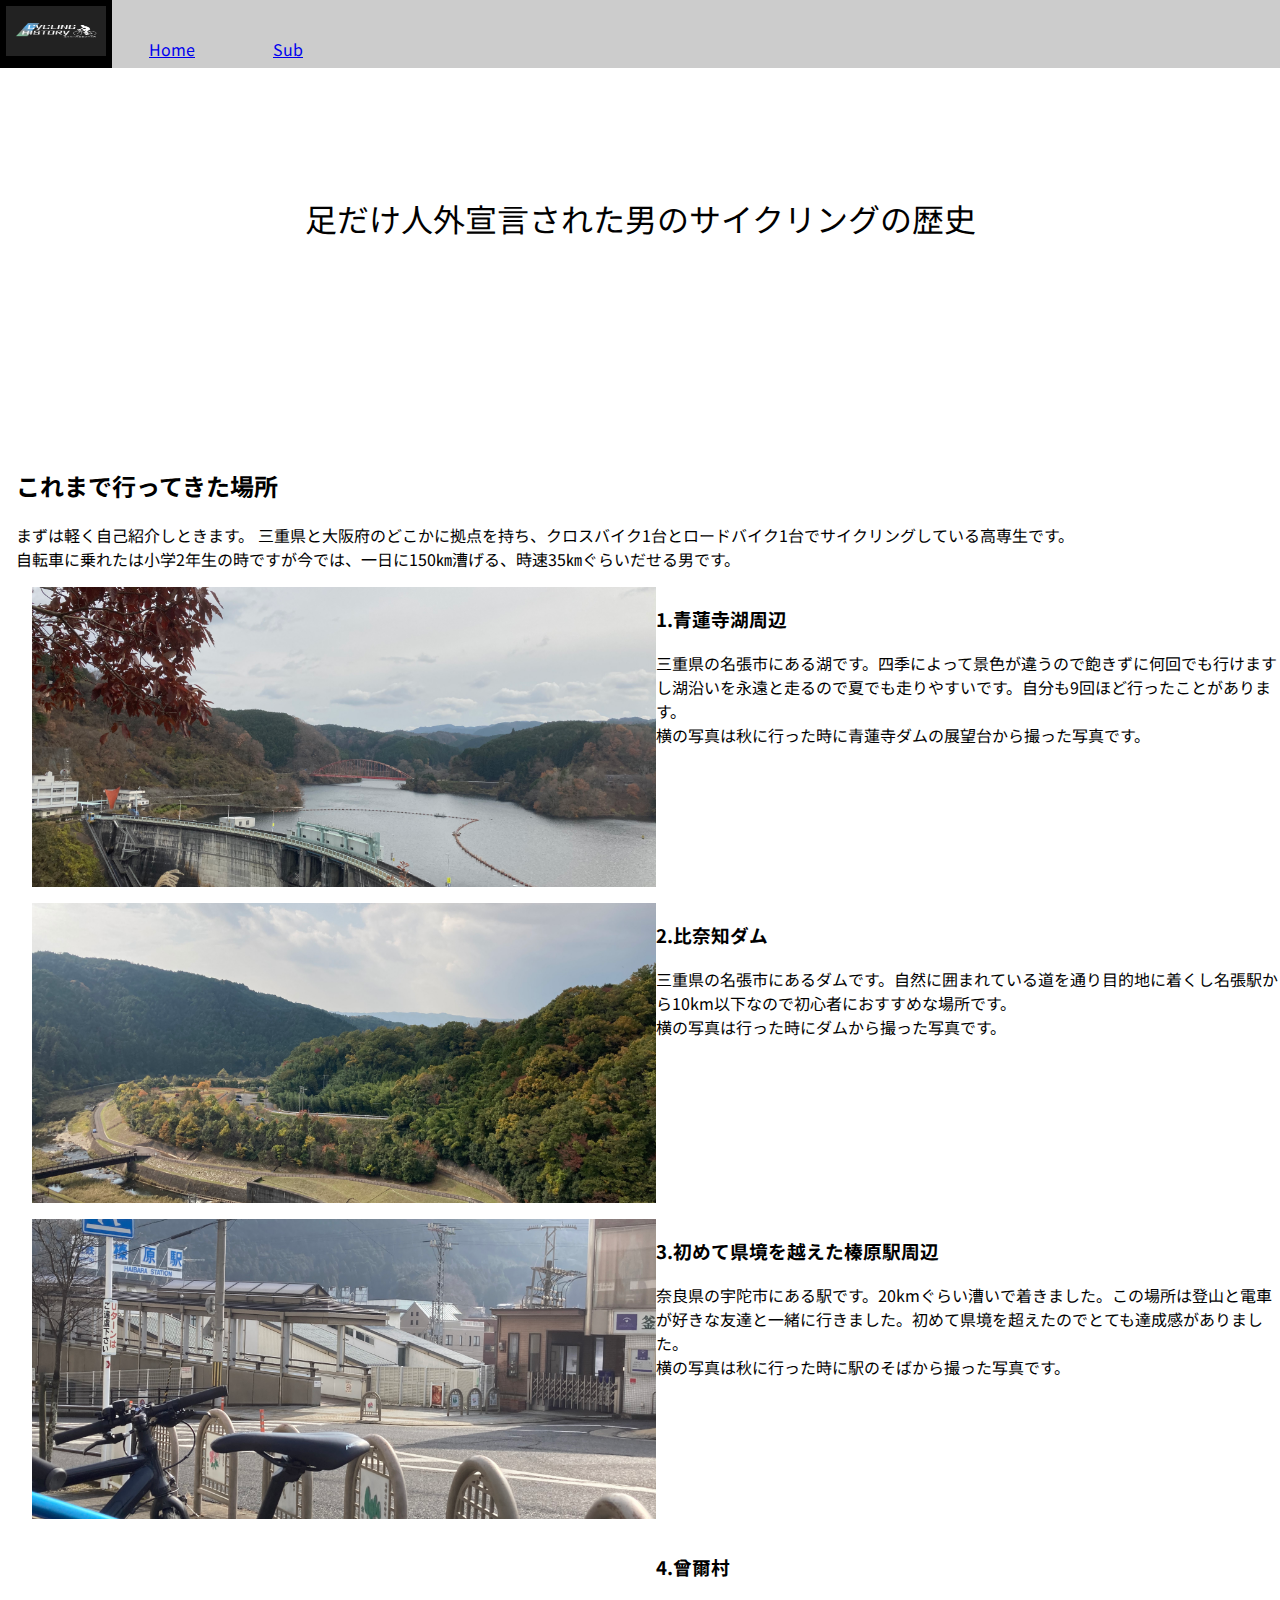
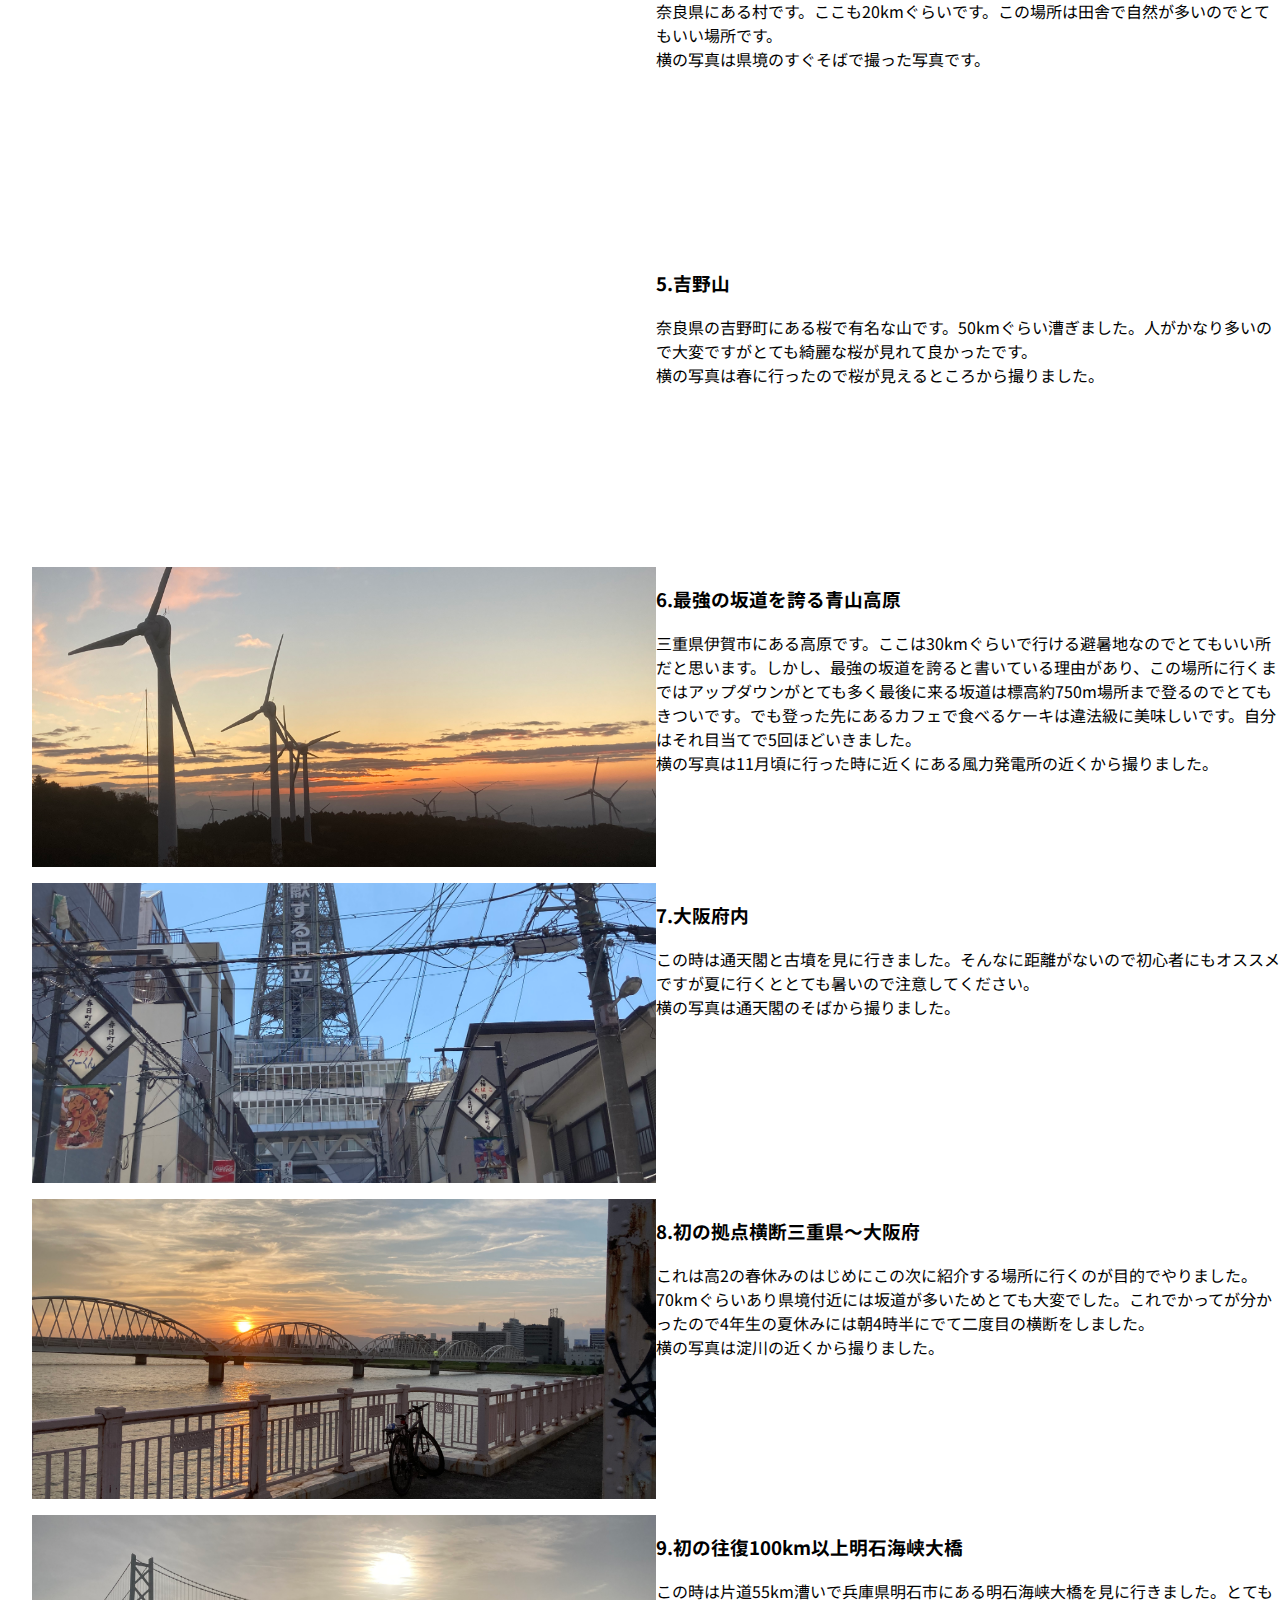
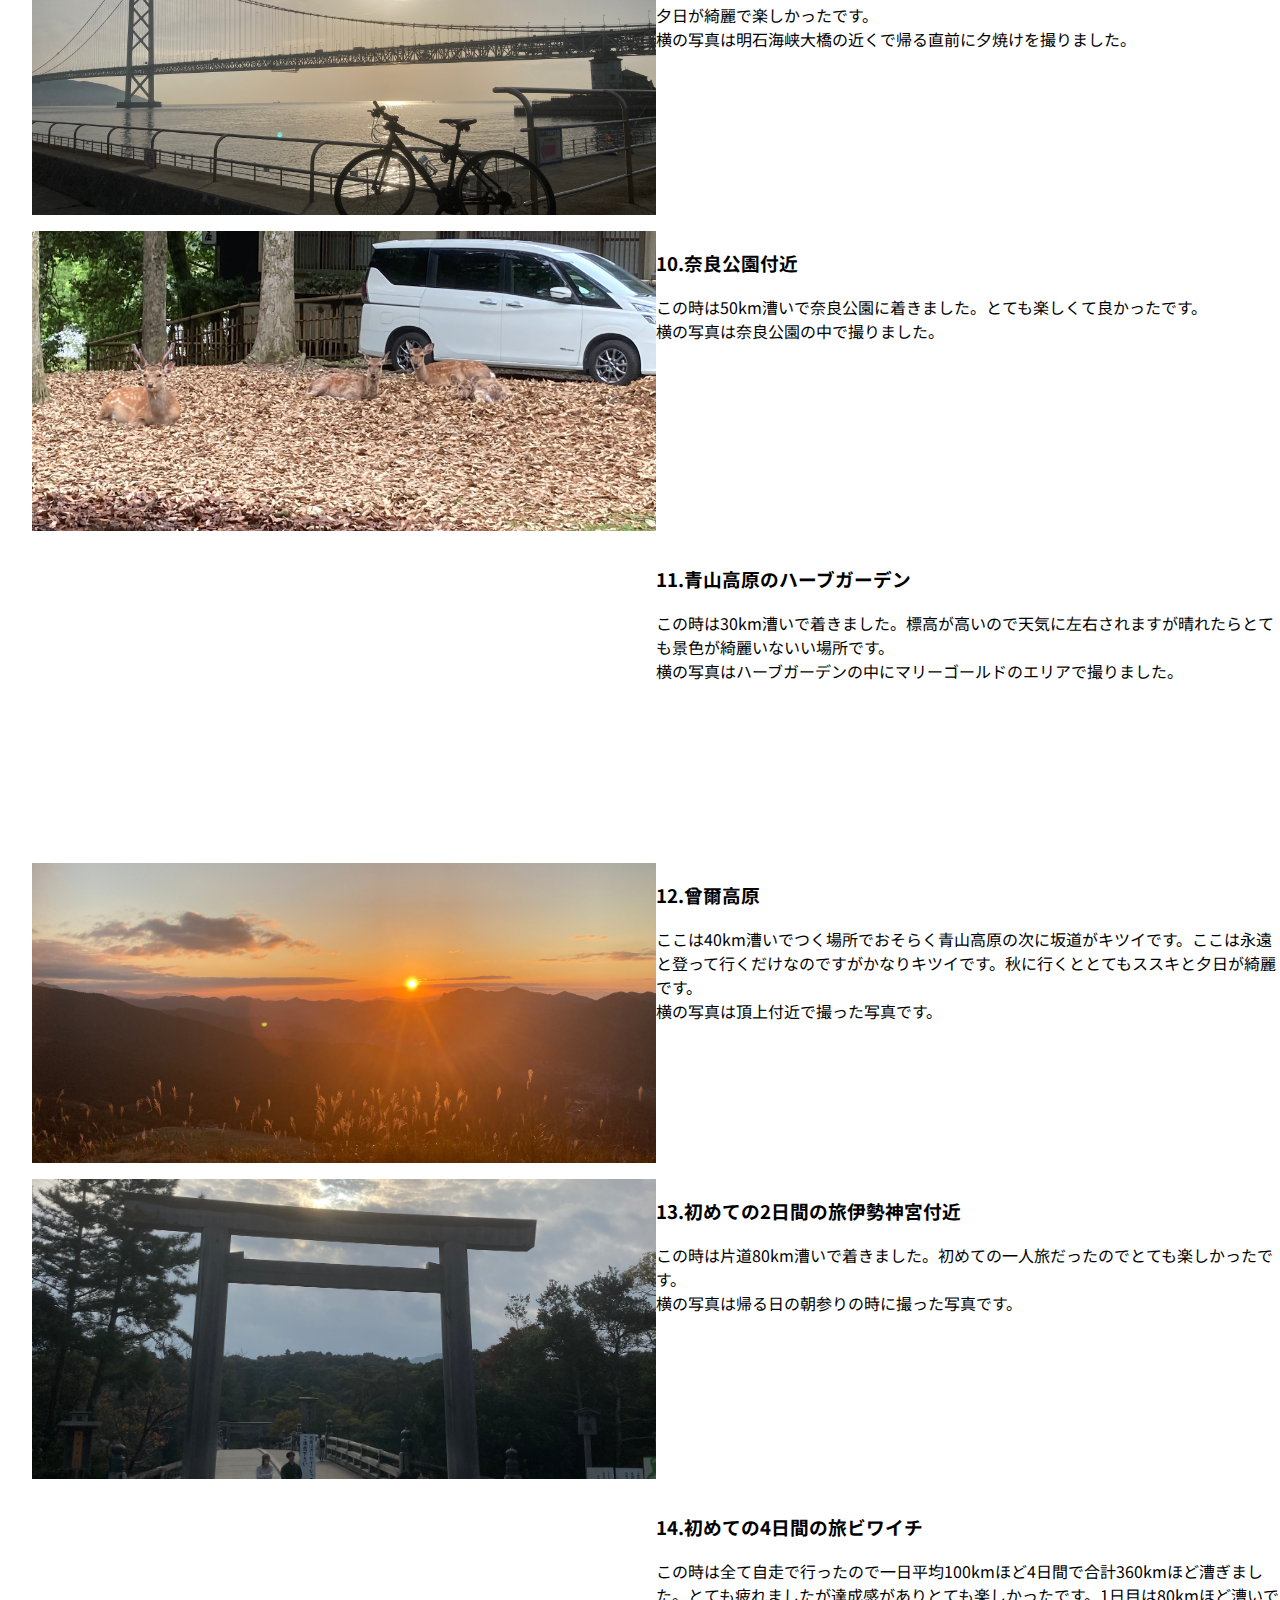
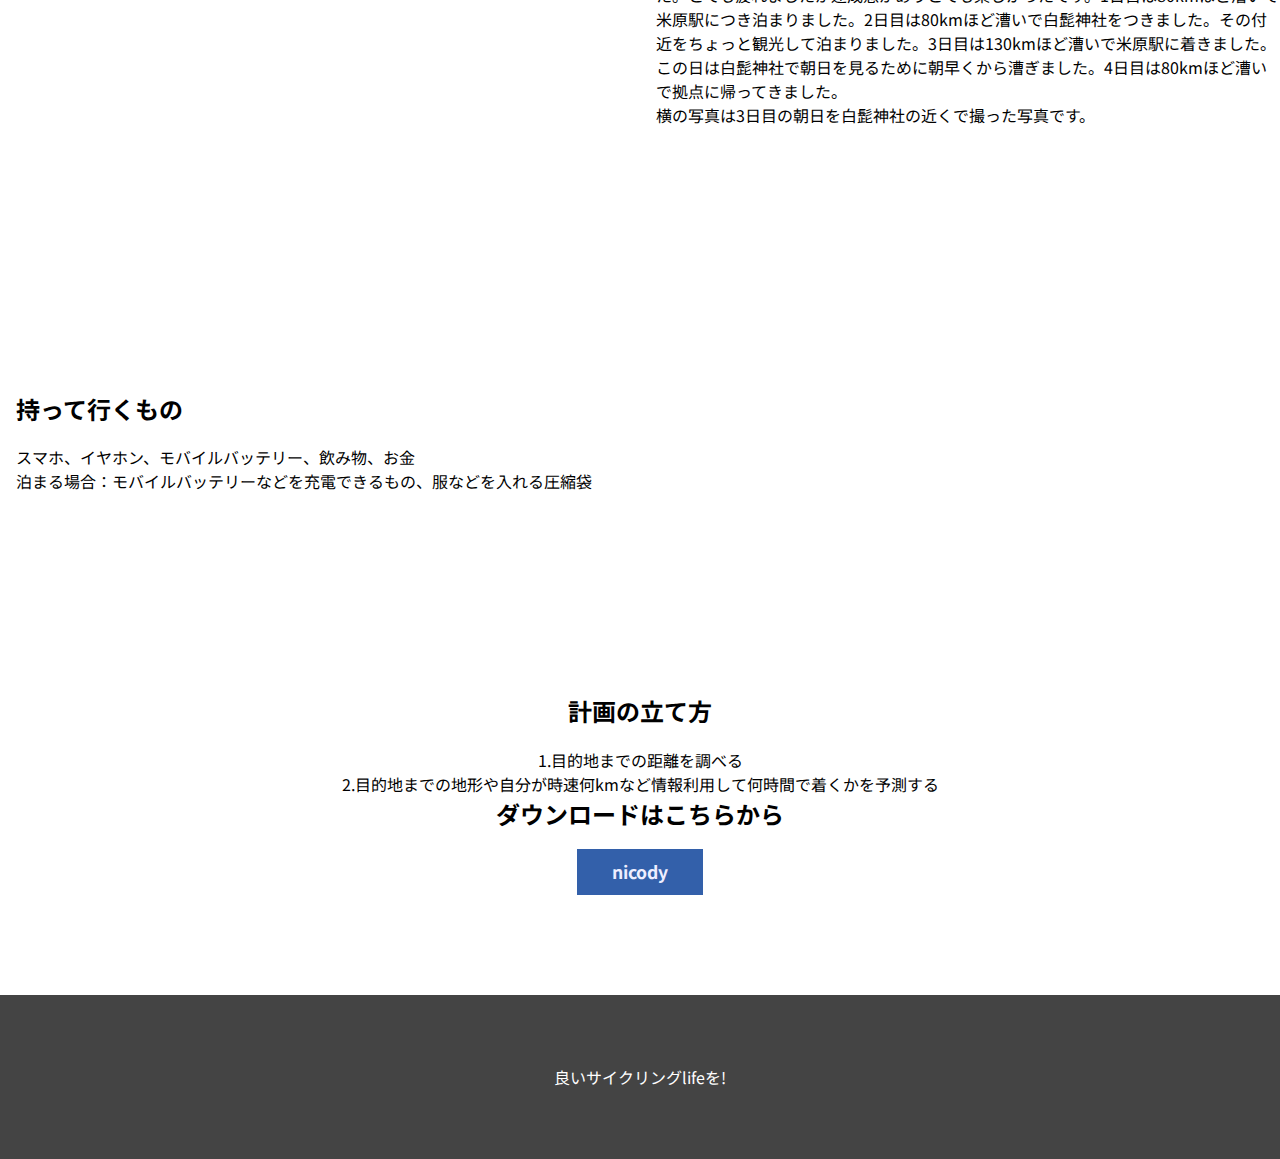
==== index.html @ 0ba03104 "Add files via upload" ====
<!DOCTYPE html>
<html lang="ja">
<head>
    <meta charset="UTF-8">
    <meta name="viewport" content="width=device-width, initial-scale=1.0">
    <title>cycling page</title>
    <link href="https://cdn.jsdelivr.net/npm/bootstrap@5.0.2/dist/css/bootstrap.min.css" rel="stylesheet" integrity="sha384-EVSTQN3/azprG1Anm3QDgpJLIm9Nao0Yz1ztcQTwFspd3yD65VohhpuuCOmLASjC" crossorigin="anonymous">
    <script src="https://cdn.jsdelivr.net/npm/bootstrap@5.0.2/dist/js/bootstrap.bundle.min.js" integrity="sha384-MrcW6ZMFYlzcLA8Nl+NtUVF0sA7MsXsP1UyJoMp4YLEuNSfAP+JcXn/tWtIaxVXM" crossorigin="anonymous"></script>
    <link rel="stylesheet" href="style.css">
</head>
<body>

    <div id="menu">
      <div id="logo">
        <img src="img/1.png" />
      </div>
      <div><a href="./index.html">Home</a></div>
      <div><a href="./sub.html">Sub</a></div>
    </div>

    <div id="headImage">
      <div id="head1">

      </div>
      <div id="head2">

      </div>
      <div id="head3">
        足だけ人外宣言された男のサイクリングの歴史
      </div>
    </div>


    <div class="container">
      <h2>これまで行ってきた場所</h2>
        まずは軽く自己紹介しときます。
        三重県と大阪府のどこかに拠点を持ち、クロスバイク1台とロードバイク1台でサイクリングしている高専生です。<br>
        自転車に乗れたは小学2年生の時ですが今では、一日に150㎞漕げる、時速35㎞ぐらいだせる男です。

        <div class="syasin">
          <div class="syasin_img" id="syasin_img3"></div>

          <div class="syasin_text">
            <h3>1.青蓮寺湖周辺</h3>
            三重県の名張市にある湖です。四季によって景色が違うので飽きずに何回でも行けますし湖沿いを永遠と走るので夏でも走りやすいです。自分も9回ほど行ったことがあります。<br>
            横の写真は秋に行った時に青蓮寺ダムの展望台から撮った写真です。
          </div>
        </div>

        <div class="syasin">
          <div class="syasin_img" id="syasin_img4"></div>

          <div class="syasin_text">
           <h3>2.比奈知ダム</h3>
           三重県の名張市にあるダムです。自然に囲まれている道を通り目的地に着くし名張駅から10km以下なので初心者におすすめな場所です。<br>
           横の写真は行った時にダムから撮った写真です。 
          </div>
        </div>
        
        <div class="syasin">
          <div class="syasin_img" id="syasin_img5"></div>

          <div class="syasin_text">
            <h3>3.初めて県境を越えた榛原駅周辺</h3>
            奈良県の宇陀市にある駅です。20kmぐらい漕いで着きました。この場所は登山と電車が好きな友達と一緒に行きました。初めて県境を超えたのでとても達成感がありました。<br>
            横の写真は秋に行った時に駅のそばから撮った写真です。
          </div>
        </div>

        <div class="syasin">
          <div class="syasin_img" id="syasin_img6"></div>

          <div class="syasin_text">
            <h3>4.曾爾村</h3>
            奈良県にある村です。ここも20kmぐらいです。この場所は田舎で自然が多いのでとてもいい場所です。<br>
            横の写真は県境のすぐそばで撮った写真です。
          </div>
        </div>

        <div class="syasin">
          <div class="syasin_img" id="syasin_img7"></div>

          <div class="syasin_text">
            <h3>5.吉野山</h3>
            奈良県の吉野町にある桜で有名な山です。50kmぐらい漕ぎました。人がかなり多いので大変ですがとても綺麗な桜が見れて良かったです。<br>
            横の写真は春に行ったので桜が見えるところから撮りました。
          </div>
        </div>
        
        <div class="syasin">
          <div class="syasin_img" id="syasin_img8"></div>

          <div class="syasin_text">
            <h3>6.最強の坂道を誇る青山高原</h3>
            三重県伊賀市にある高原です。ここは30kmぐらいで行ける避暑地なのでとてもいい所だと思います。しかし、最強の坂道を誇ると書いている理由があり、この場所に行くまではアップダウンがとても多く最後に来る坂道は標高約750m場所まで登るのでとてもきついです。でも登った先にあるカフェで食べるケーキは違法級に美味しいです。自分はそれ目当てで5回ほどいきました。<br>
            横の写真は11月頃に行った時に近くにある風力発電所の近くから撮りました。
          </div>
        </div>
        
        <div class="syasin">
          <div class="syasin_img" id="syasin_img9"></div>

          <div class="syasin_text">
            <h3>7.大阪府内</h3>
            この時は通天閣と古墳を見に行きました。そんなに距離がないので初心者にもオススメですが夏に行くととても暑いので注意してください。<br>
            横の写真は通天閣のそばから撮りました。
          </div>
        </div>
        
        <div class="syasin">
          <div class="syasin_img" id="syasin_img10"></div>

          <div class="syasin_text">
            <h3>8.初の拠点横断三重県～大阪府</h3>
            これは高2の春休みのはじめにこの次に紹介する場所に行くのが目的でやりました。70kmぐらいあり県境付近には坂道が多いためとても大変でした。これでかってが分かったので4年生の夏休みには朝4時半にでて二度目の横断をしました。<br>
            横の写真は淀川の近くから撮りました。
          </div>
        </div>
        
        <div class="syasin">
          <div class="syasin_img" id="syasin_img11"></div>

          <div class="syasin_text">
            <h3>9.初の往復100km以上明石海峡大橋</h3>
            この時は片道55km漕いで兵庫県明石市にある明石海峡大橋を見に行きました。とても夕日が綺麗で楽しかったです。<br>
            横の写真は明石海峡大橋の近くで帰る直前に夕焼けを撮りました。
          </div>
        </div>
        
        <div class="syasin">
          <div class="syasin_img" id="syasin_img12"></div>

          <div class="syasin_text">
           <h3>10.奈良公園付近</h3>
           この時は50km漕いで奈良公園に着きました。とても楽しくて良かったです。<br>
           横の写真は奈良公園の中で撮りました。 
          </div>
        </div>

        <div class="syasin">
          <div class="syasin_img" id="syasin_img13"></div>

          <div class="syasin_text">
            <h3>11.青山高原のハーブガーデン</h3>
            この時は30km漕いで着きました。標高が高いので天気に左右されますが晴れたらとても景色が綺麗いないい場所です。<br>
            横の写真はハーブガーデンの中にマリーゴールドのエリアで撮りました。
          </div>
        </div>

        <div class="syasin">
          <div class="syasin_img" id="syasin_img14"></div>

          <div class="syasin_text">
            <h3>12.曾爾高原</h3>
            ここは40km漕いでつく場所でおそらく青山高原の次に坂道がキツイです。ここは永遠と登って行くだけなのですがかなりキツイです。秋に行くととてもススキと夕日が綺麗です。<br>
            横の写真は頂上付近で撮った写真です。
          </div>
        </div>
        
        <div class="syasin">
          <div class="syasin_img" id="syasin_img15"></div>

          <div class="syasin_text">
            <h3>13.初めての2日間の旅伊勢神宮付近</h3>
            この時は片道80km漕いで着きました。初めての一人旅だったのでとても楽しかったです。<br>
            横の写真は帰る日の朝参りの時に撮った写真です。
          </div>
        </div>
        
        <div class="syasin">
          <div class="syasin_img" id="syasin_img16"></div>

          <div class="syasin_text">
            <h3>14.初めての4日間の旅ビワイチ</h3>
            この時は全て自走で行ったので一日平均100kmほど4日間で合計360kmほど漕ぎました。とても疲れましたが達成感がありとても楽しかったです。1日目は80kmほど漕いで米原駅につき泊まりました。2日目は80kmほど漕いで白髭神社をつきました。その付近をちょっと観光して泊まりました。3日目は130kmほど漕いで米原駅に着きました。この日は白髭神社で朝日を見るために朝早くから漕ぎました。4日目は80kmほど漕いで拠点に帰ってきました。<br>
            横の写真は3日目の朝日を白髭神社の近くで撮った写真です。
          </div>
        </div>

    </div>

    <div class="container">
      <h2>持って行くもの</h2>
      <div>
      スマホ、イヤホン、モバイルバッテリー、飲み物、お金<br>泊まる場合：モバイルバッテリーなどを充電できるもの、服などを入れる圧縮袋
      </div>
    </div>


    <div id="container-3">
      <h2>計画の立て方</h2>
      <div>
      1.目的地までの距離を調べる<br>
      2.目的地までの地形や自分が時速何kmなど情報利用して何時間で着くかを予測する
      </div>
      <div id="text">ダウンロードはこちらから</div>
      <div><a target="_blank" href="https://nicody.jp/" id="button">nicody</a></div>
    </div>

    <div id="footer">
       良いサイクリングlifeを!
    </div>
<!--コメント-->

</body>
</html>
---- style.css ----
@import url('https://fonts.googleapis.com/css2?family=Noto+Sans+JP:wght@100..900&display=swap');

html, body {
    font-family: "Noto Sans JP", sans-serif;
    font-optical-sizing: auto;
    font-weight: 400;
    font-style: normal;
}

html, body, div {
    padding: 0;
    margin: 0;
}

#menu {
    z-index: 100;
    background: #cccccc;
    position: sticky;
    top: 0;
}

#menu div {
    display: inline-block;
    width: 7em;
    text-align: center;
    padding: 0.4em 0;
}

#logo {
    background: #000;
    color: #fff;
}

#logo img{
    width: 100px;
    height: 50px;
}

#headImage {
    height: 300px;
    text-align: center;
    position: relative;
}

#head1{
    background-image: url(./img/1.jpg);
    background-size: cover;
    background-position: center;
    width: 50%;
    height: 300px;
    float: left;
}

#head2 {
    background-image: url(./img/2.jpg);
    background-size: cover;
    background-position: center;
    width: 50%;
    height: 300px;
    float: left;
}

#head3 {
    background: rgba(255, 255, 255, 0.6);
    height: 100%;
    display: flex;
    text-align: center;
    justify-content: center;
    align-items: center;
    font-size: 200%;
    position: absolute;
    width: 100%;
}

.syasin{
    display:flex;
    margin: 1em;
    width: 100%;
}
.syasin_text {
    width: 100%;
}
.syasin img {
    width: 20%;
    height: 300px;
}

.syasin_img {
    width: 100%;
    height: 300px;
}#syasin_img3 {
    background-image: url("img/3.jpg");
    background-position: center;
    background-repeat: no-repeat;
    background-size: cover;
}#syasin_img4 {
    background-image: url("img/4.jpg");
    background-position: center;
    background-repeat: no-repeat;
    background-size: cover;
}#syasin_img5 {
    background-image: url("img/5.jpg");
    background-position: center;
    background-repeat: no-repeat;
    background-size: cover;
}#syasin_img6 {
    background-image: url("img/6.jpg");
    background-position: center;
    background-repeat: no-repeat;
    background-size: cover;
}#syasin_img7 {
    background-image: url("img/7.jpg");
    background-position: center;
    background-repeat: no-repeat;
    background-size: cover;
}#syasin_img8 {
    background-image: url("img/8.jpg");
    background-position: center;
    background-repeat: no-repeat;
    background-size: cover;
}#syasin_img9 {
    background-image: url("img/9.jpg");
    background-position: center;
    background-repeat: no-repeat;
    background-size: cover;
}#syasin_img10 {
    background-image: url("img/10.jpg");
    background-position: center;
    background-repeat: no-repeat;
    background-size: cover;
}#syasin_img11 {
    background-image: url("img/11.jpg");
    background-position: center;
    background-repeat: no-repeat;
    background-size: cover;
}#syasin_img12 {
    background-image: url("img/12.jpg");
    background-position: center;
    background-repeat: no-repeat;
    background-size: cover;
}#syasin_img13 {
    background-image: url("img/13.jpg");
    background-position: center;
    background-repeat: no-repeat;
    background-size: cover;
}#syasin_img14 {
    background-image: url("img/14.jpg");
    background-position: center;
    background-repeat: no-repeat;
    background-size: cover;
}#syasin_img15 {
    background-image: url("img/15.jpg");
    background-position: center;
    background-repeat: no-repeat;
    background-size: cover;
}#syasin_img16 {
    background-image: url("img/16.jpg");
    background-position: center;
    background-repeat: no-repeat;
    background-size: cover;
}
/* @media screen and (max-width:650px){
    .syasin {
            display: flex;
            flex-direction: column;
            }
        .syasin img {
            width: 100%;
            height: 300px;
        }
} */
#footer {
    background: #444;
    text-align: center;
    padding: 70px 0;
    color: #fff;
}

#container-3 {
    text-align: center;
    padding: 100px 0;
}

#text {
    font-size: 150%;
    font-weight: bold;
}

#button {
    display: inline-block;
    background: #3360aa;
    font-size: 110%;
    font-weight: bold;
    border: none;
    padding: 0.6em 2em;
    margin-top: 1em;
    color: #eef;
    text-decoration: none;
}

.container {
    padding: 5rem 1em;
}
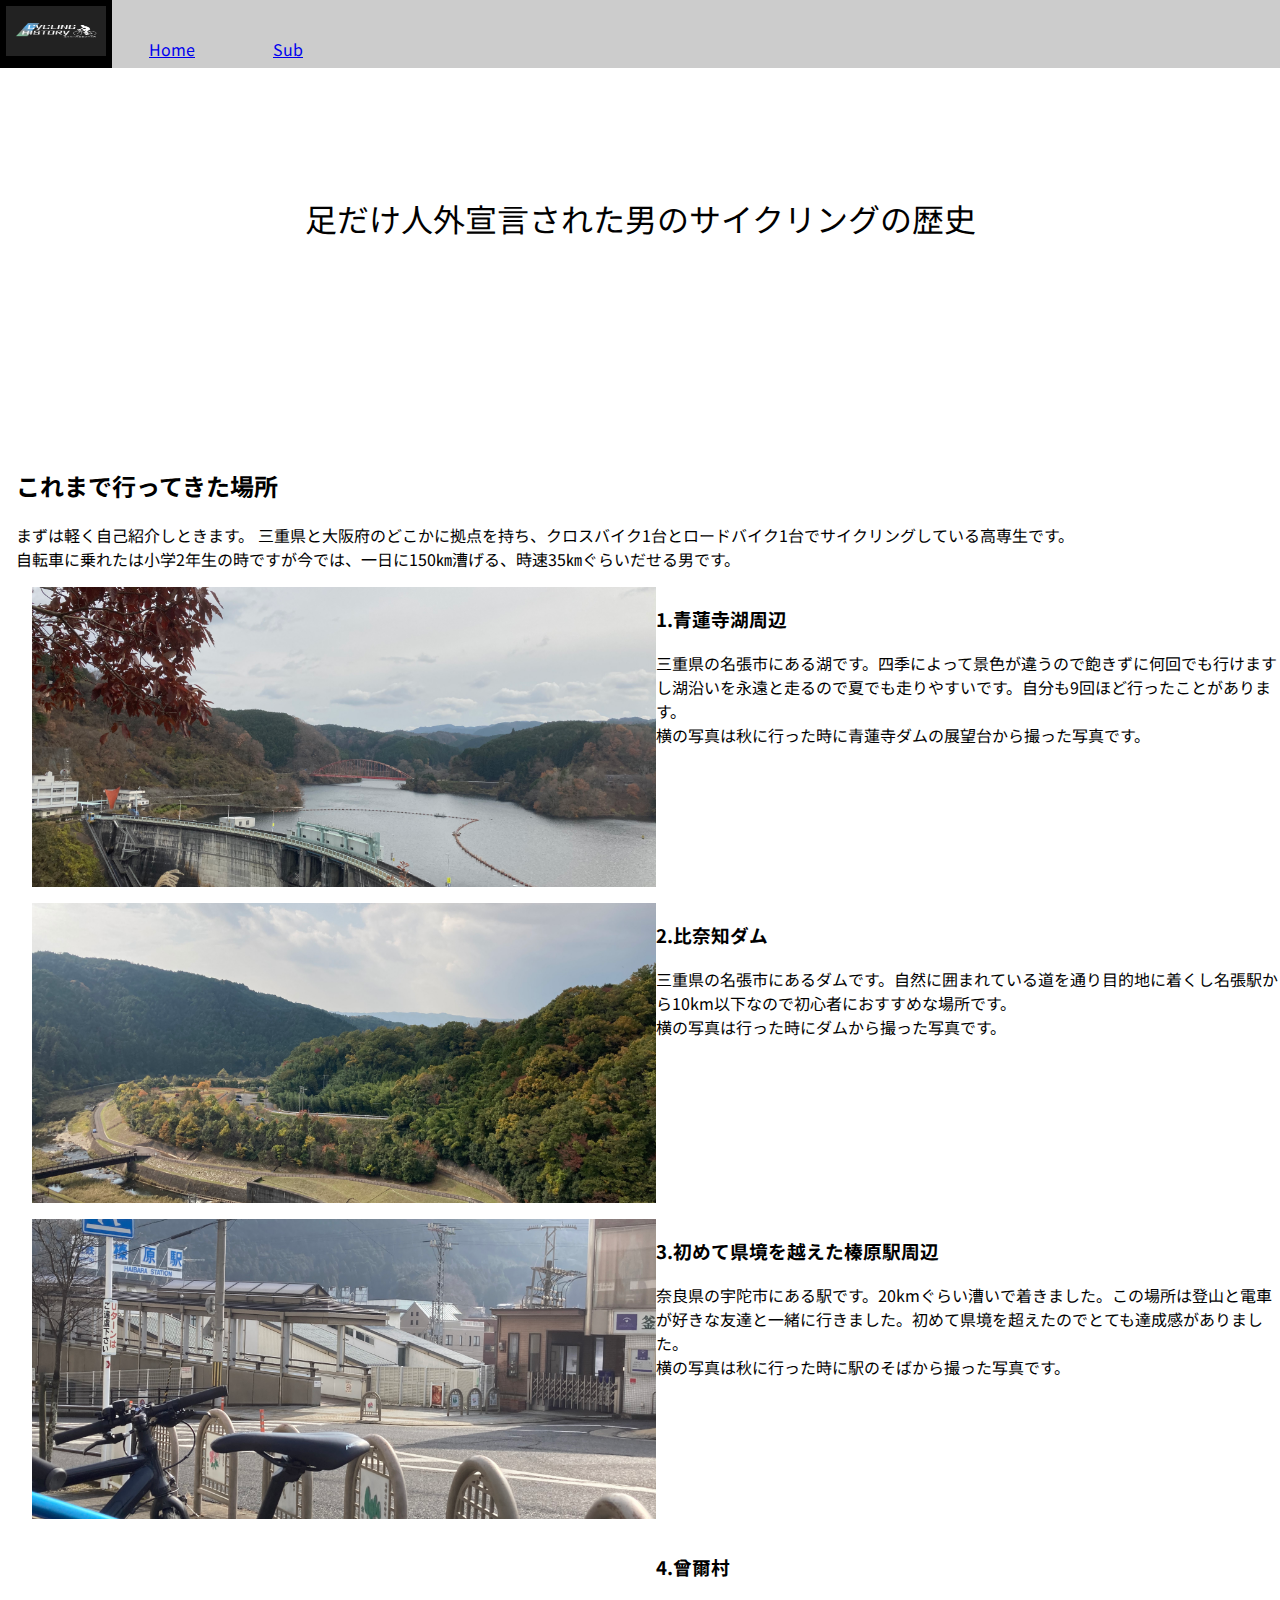
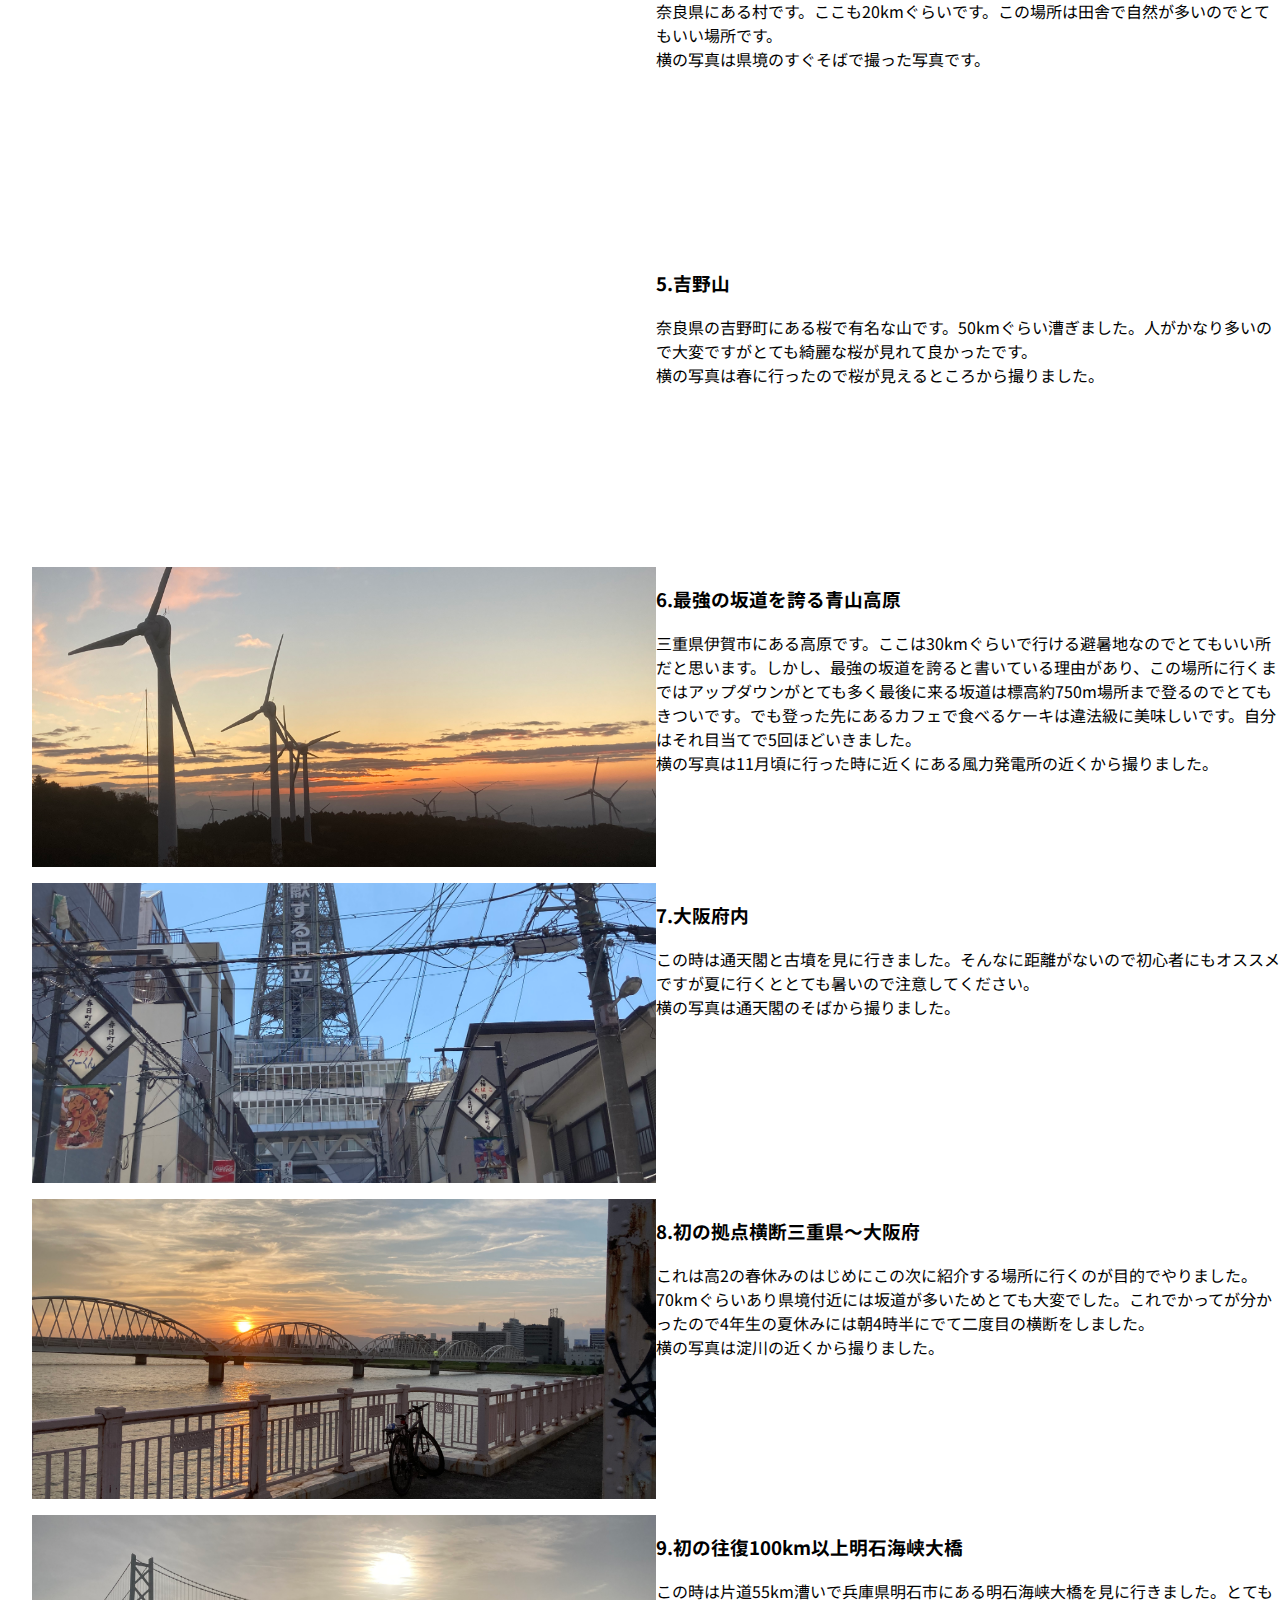
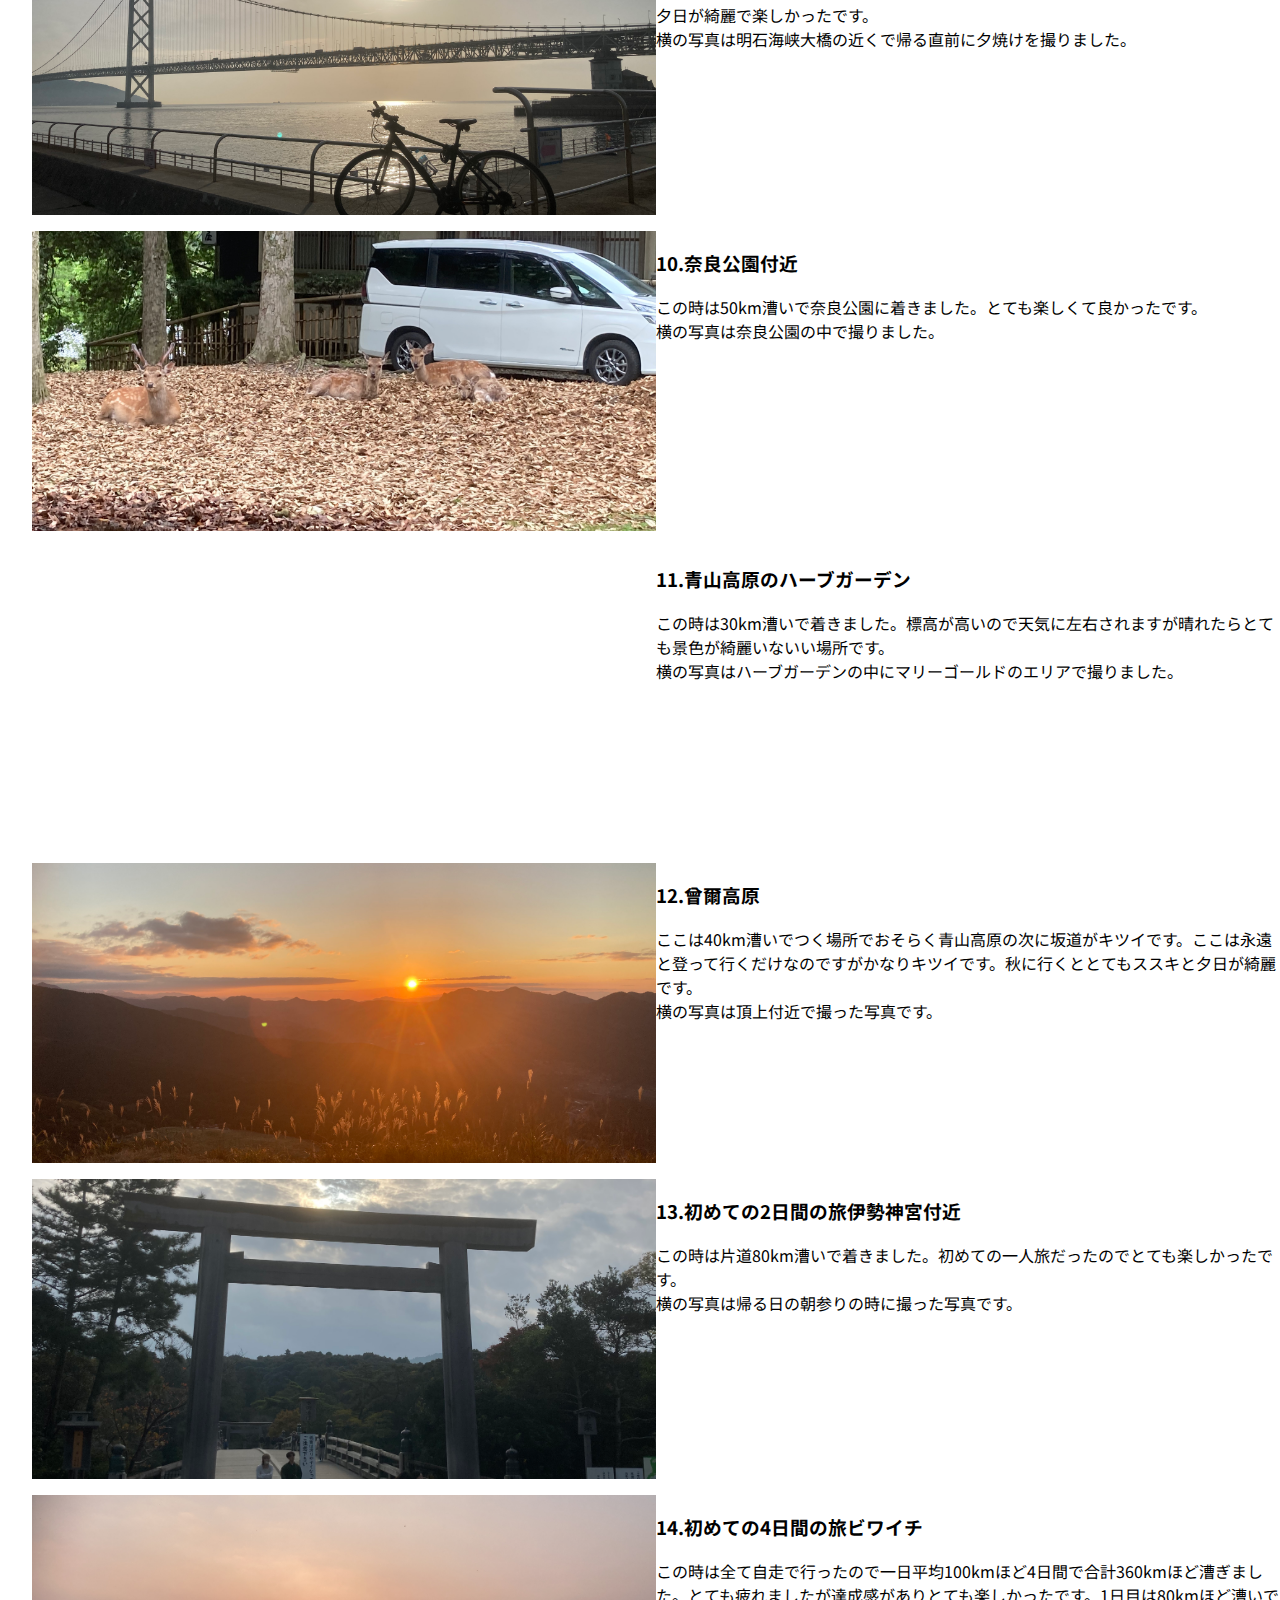
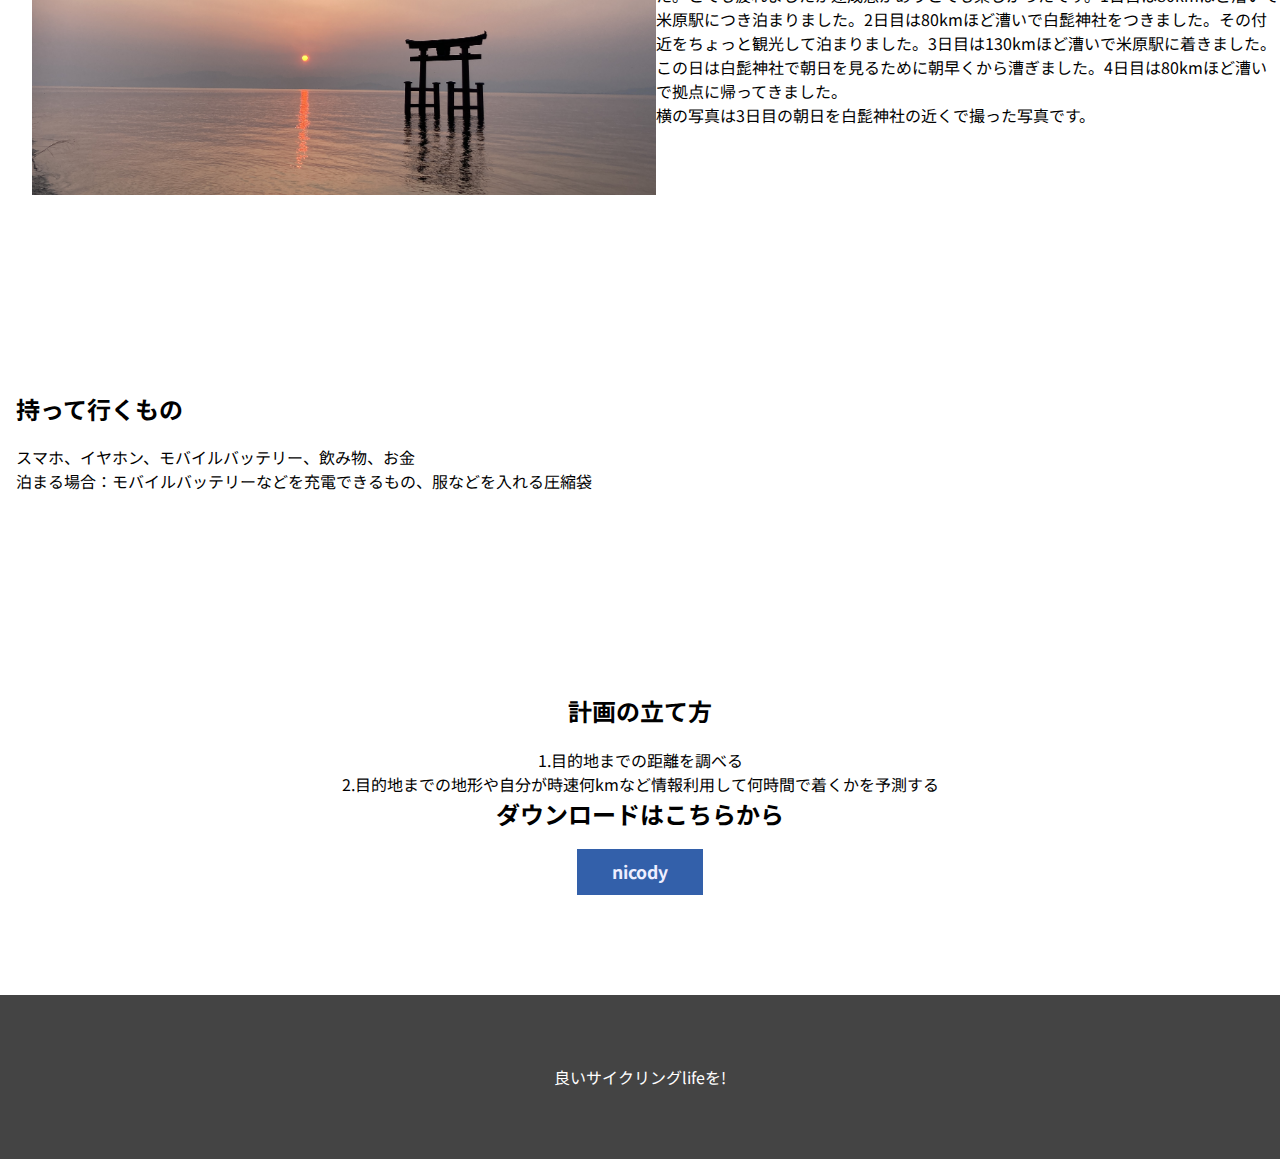
==== commit ab2c19c5: "Update index.html" ====
--- a/index.html
+++ b/index.html
@@ -177,6 +177,16 @@
           </div>
         </div>
 
+       <!-- <div class="syasin">
+          <div class="syasin_img" id="syasin_img19"></div>
+
+          <div class="syasin_text">
+            <h3>15.初めての4日間の旅アワイチ</h3>
+            この時は輪行も使ったので200kmほど漕ぎました。とても疲れましたが達成感がありとても楽しかったです。ビワイチより高低差があったのでかなりしんどかったです。1日目は天気悪かったので前輪を外すだけの輪行バックを用意して輪行しました。2日目は淡路島半周しました。南淡路市に着きました。道中に観光をして、泊まりました。3日目はもう半周し、明石のホテルに泊まりました。この日はそこまで観光せずほぼ漕いでました。4日目は明石市から上本町まで漕いでそのあとは輪行をしました。<br>
+            横の写真は
+          </div>
+        </div>-->
+        
     </div>
 
     <div class="container">
@@ -203,4 +213,4 @@
 <!--コメント-->
 
 </body>
-</html>+</html>
--- a/style.css
+++ b/style.css
@@ -139,7 +139,7 @@
     background-repeat: no-repeat;
     background-size: cover;
 }#syasin_img13 {
-    background-image: url("img/13.jpg");
+    background-image: url("img/13.JPG");
     background-position: center;
     background-repeat: no-repeat;
     background-size: cover;
@@ -154,21 +154,25 @@
     background-repeat: no-repeat;
     background-size: cover;
 }#syasin_img16 {
-    background-image: url("img/16.jpg");
-    background-position: center;
-    background-repeat: no-repeat;
-    background-size: cover;
-}
-/* @media screen and (max-width:650px){
+    background-image: url("img/16.JPG");
+    background-position: center;
+    background-repeat: no-repeat;
+    background-size: cover;
+}
+@media screen and (max-width:650px){
     .syasin {
             display: flex;
             flex-direction: column;
             }
-        .syasin img {
+    .syasin syasin_img {
             width: 100%;
             height: 300px;
         }
-} */
+    .syasin img {
+            width: 100%;
+            height: 300px;
+        }
+} 
 #footer {
     background: #444;
     text-align: center;
@@ -200,4 +204,4 @@
 
 .container {
     padding: 5rem 1em;
-}+}
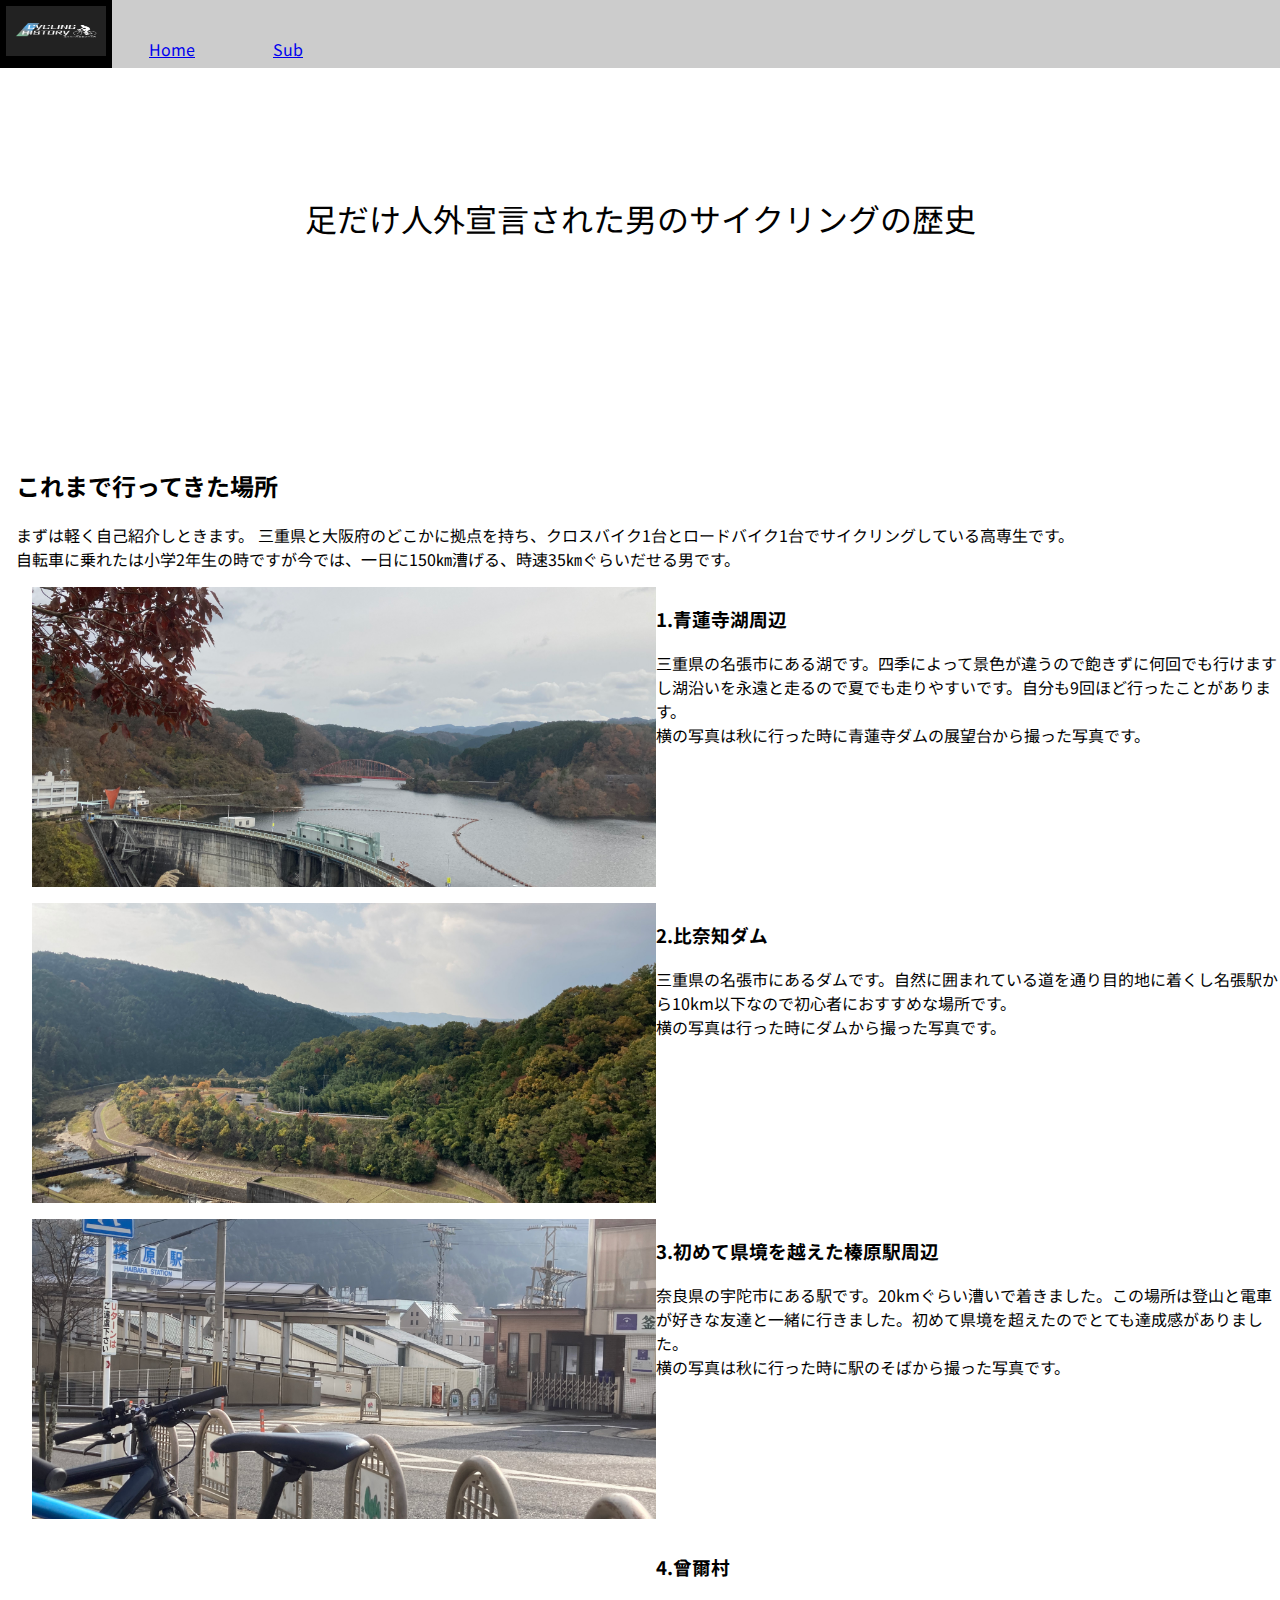
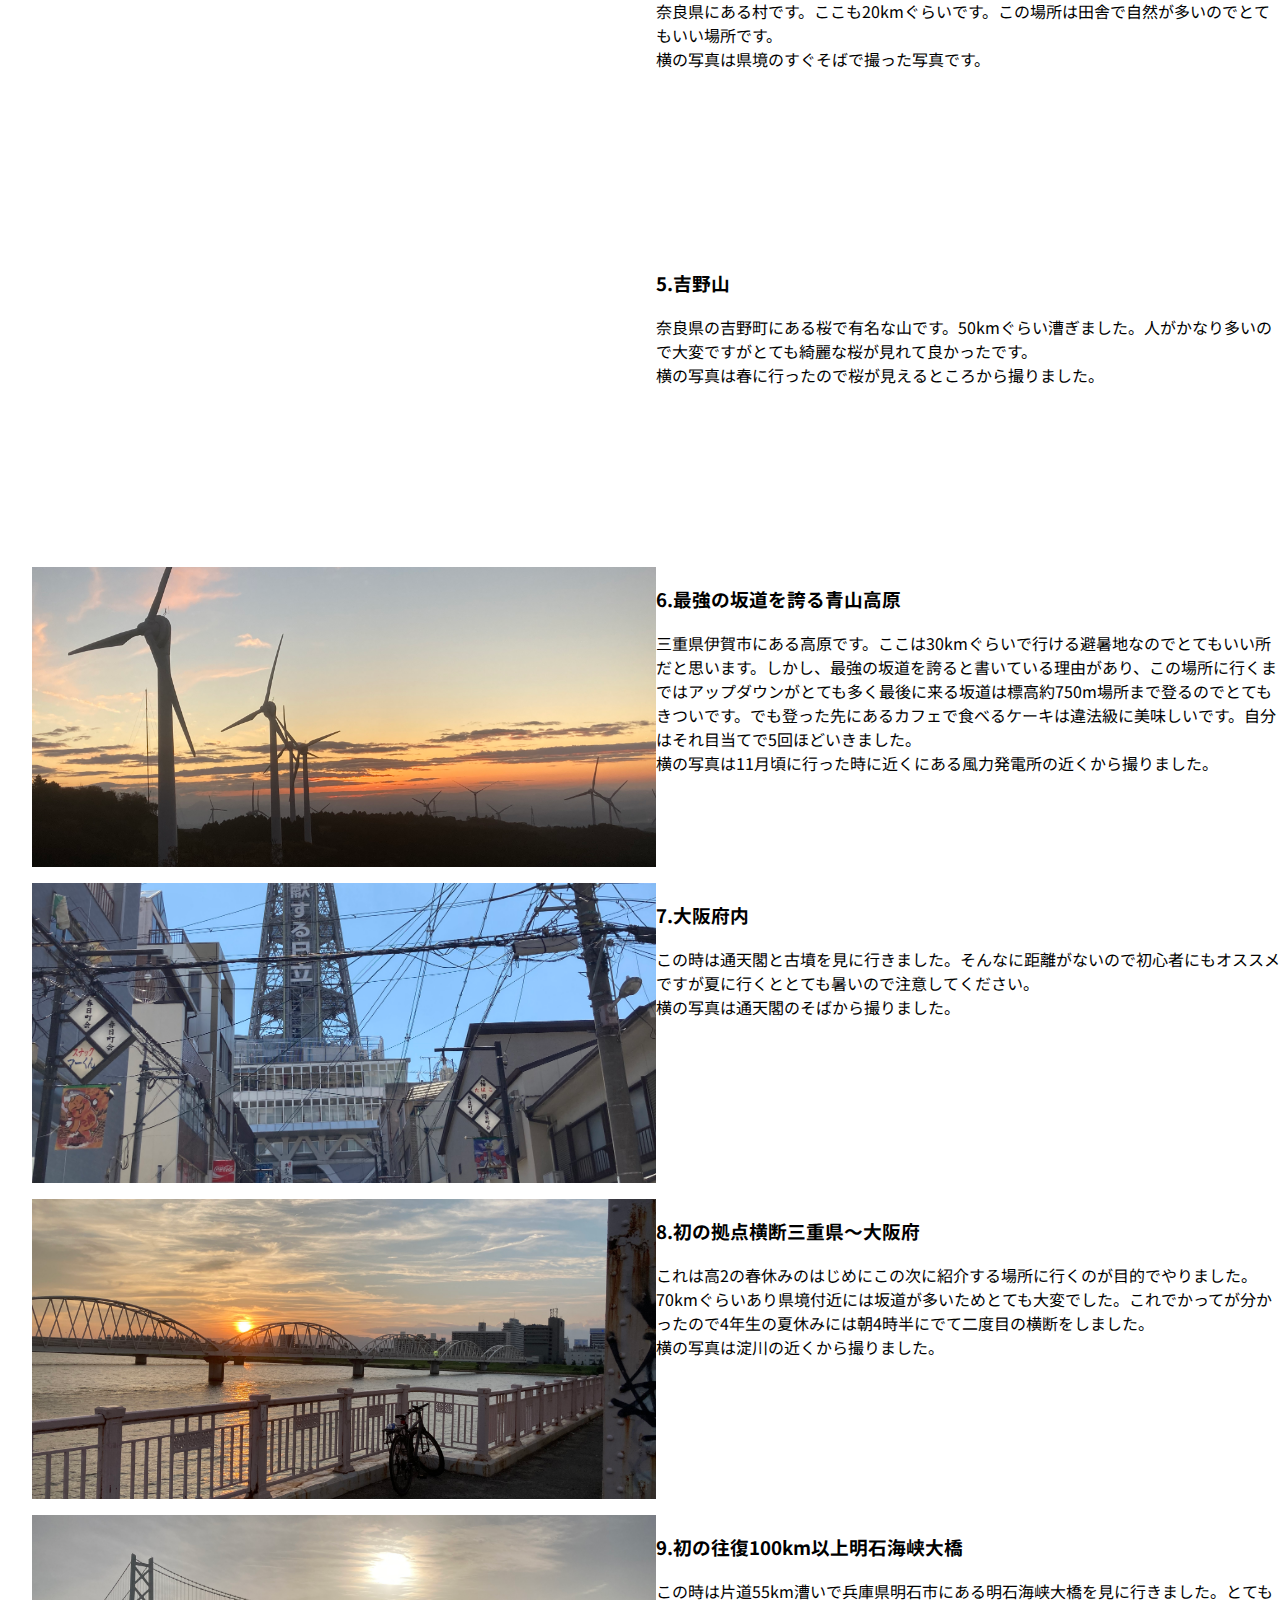
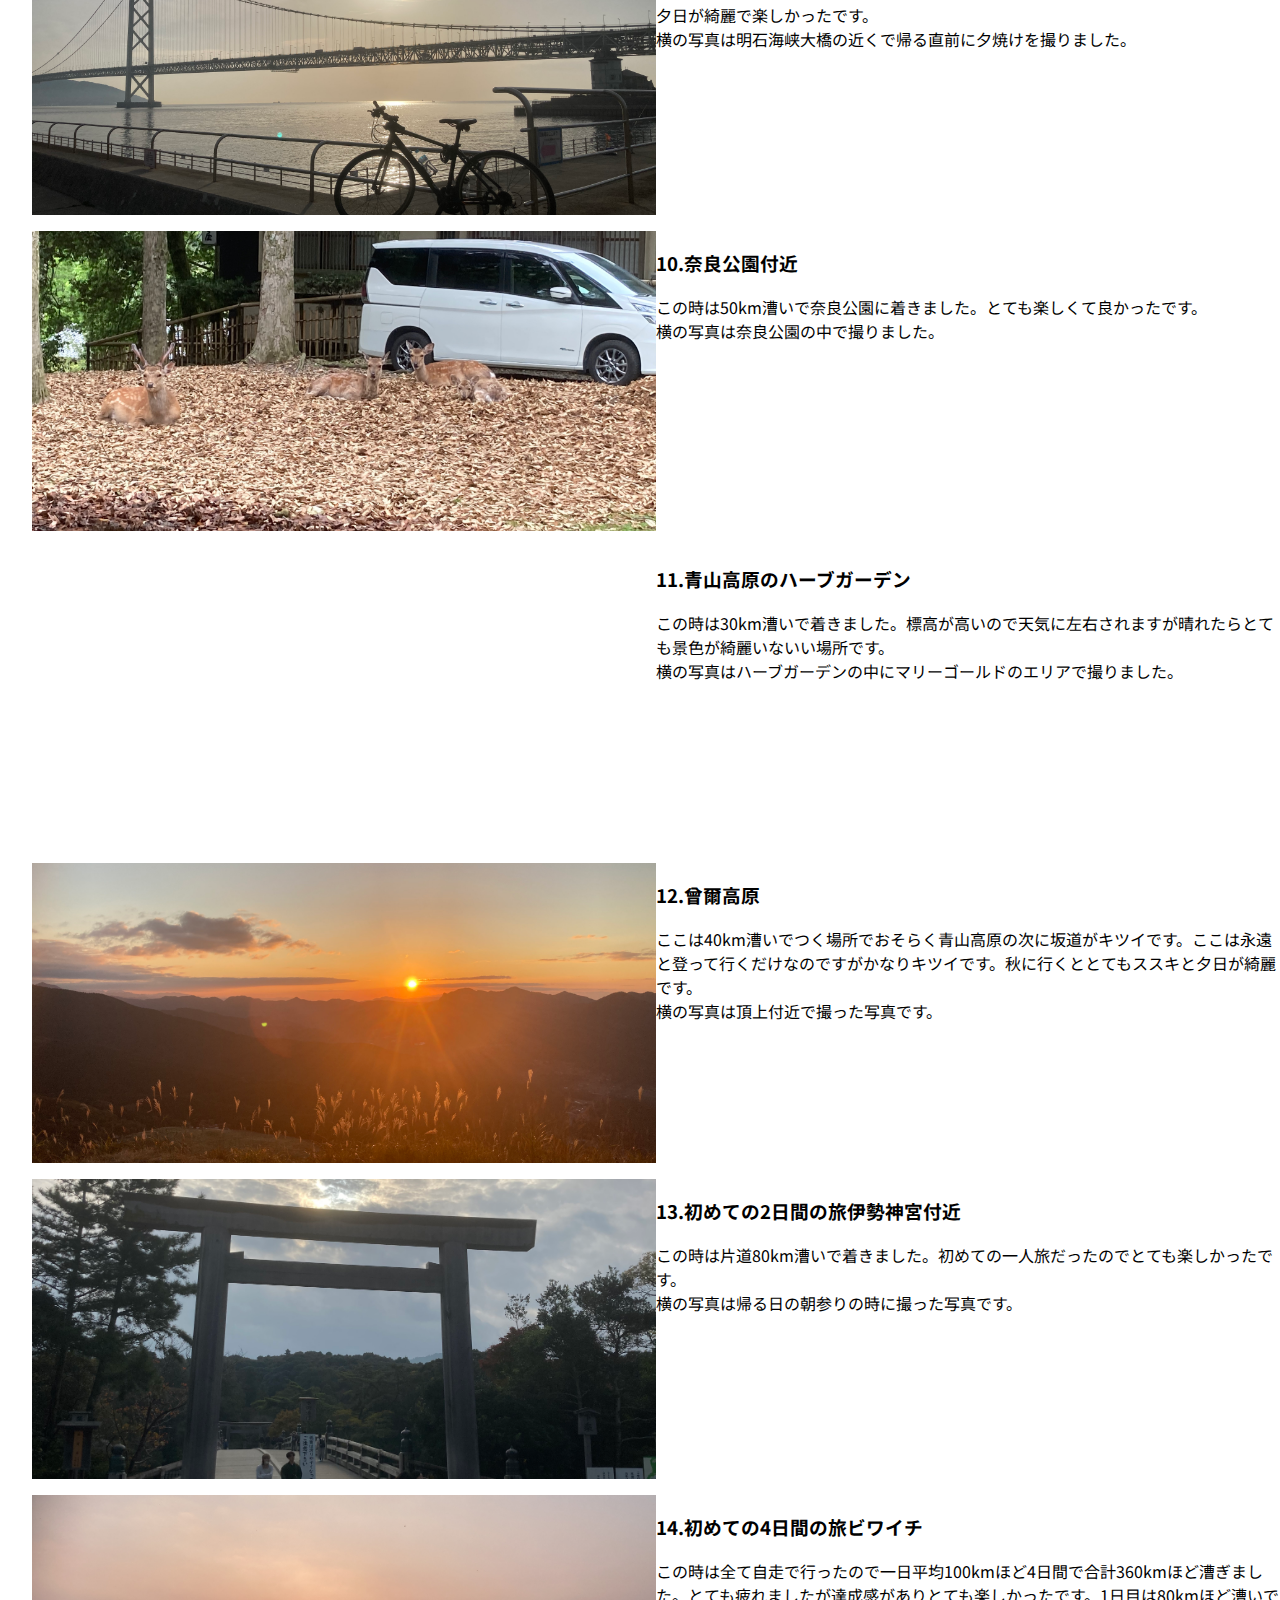
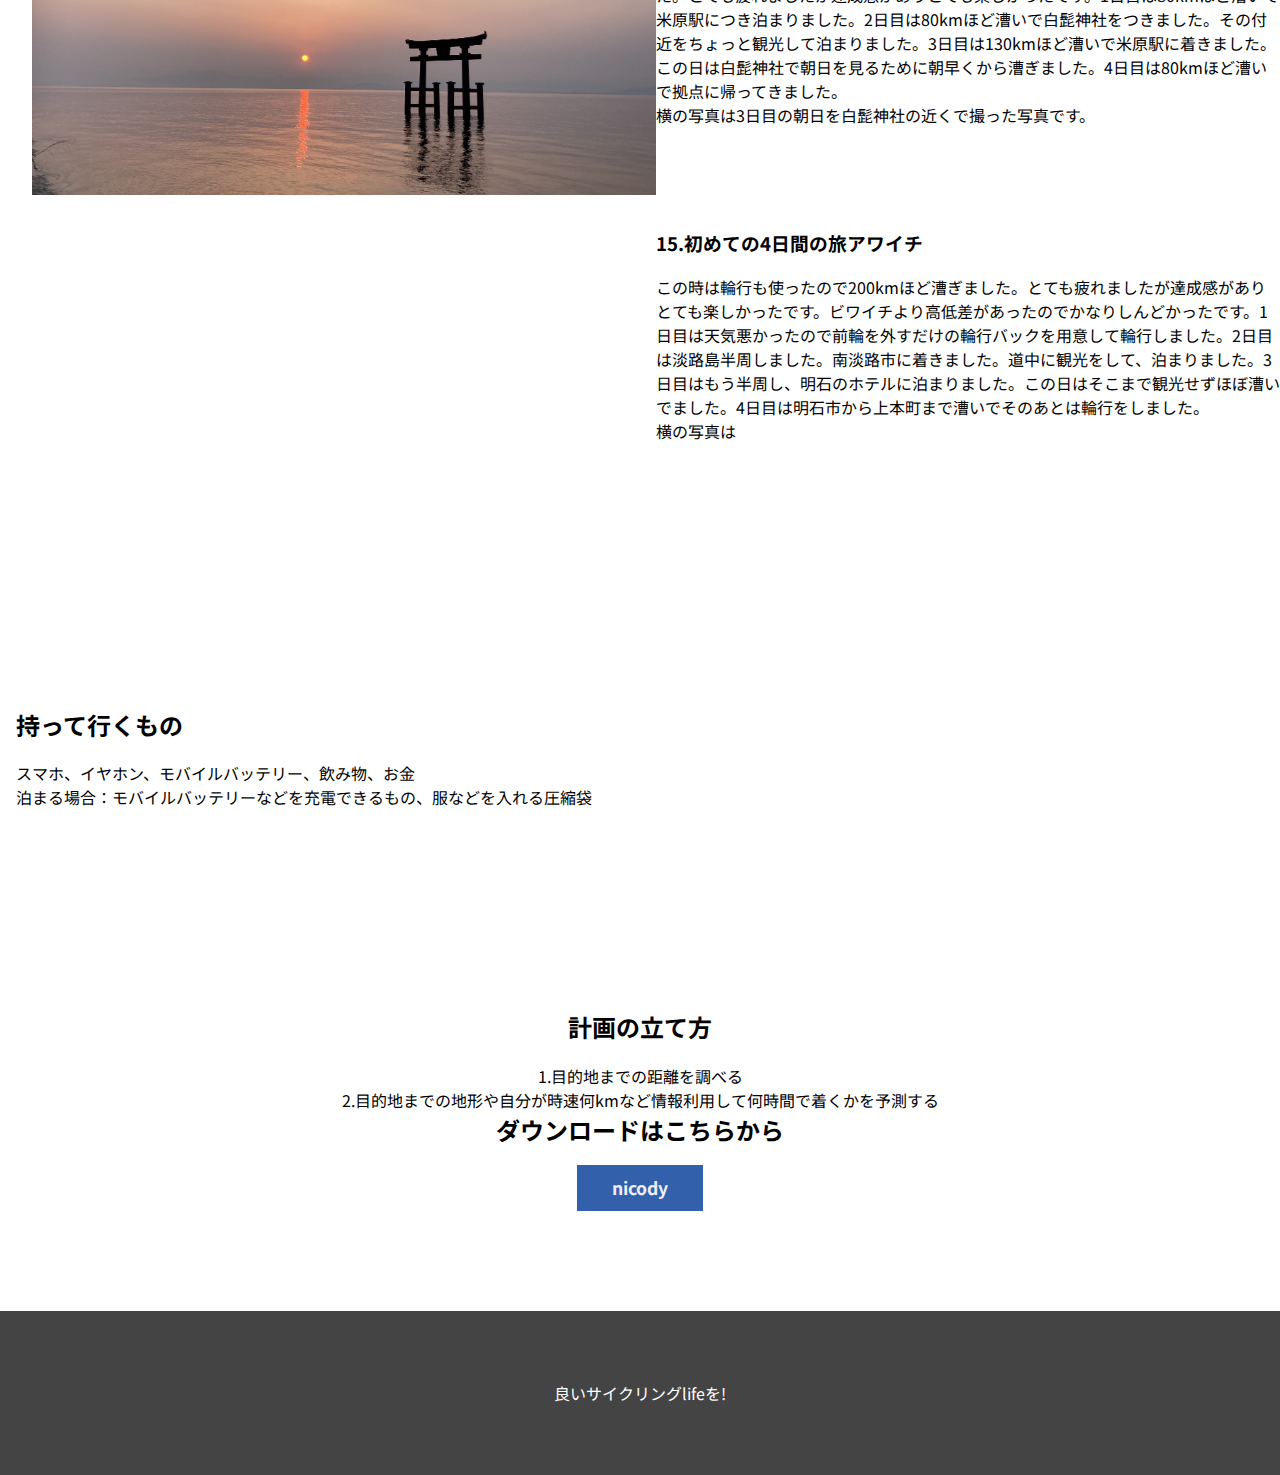
==== commit d4570e10: "Update index.html" ====
--- a/index.html
+++ b/index.html
@@ -177,7 +177,7 @@
           </div>
         </div>
 
-       <!-- <div class="syasin">
+       <div class="syasin">
           <div class="syasin_img" id="syasin_img19"></div>
 
           <div class="syasin_text">
@@ -185,7 +185,7 @@
             この時は輪行も使ったので200kmほど漕ぎました。とても疲れましたが達成感がありとても楽しかったです。ビワイチより高低差があったのでかなりしんどかったです。1日目は天気悪かったので前輪を外すだけの輪行バックを用意して輪行しました。2日目は淡路島半周しました。南淡路市に着きました。道中に観光をして、泊まりました。3日目はもう半周し、明石のホテルに泊まりました。この日はそこまで観光せずほぼ漕いでました。4日目は明石市から上本町まで漕いでそのあとは輪行をしました。<br>
             横の写真は
           </div>
-        </div>-->
+        </div>
         
     </div>
 
